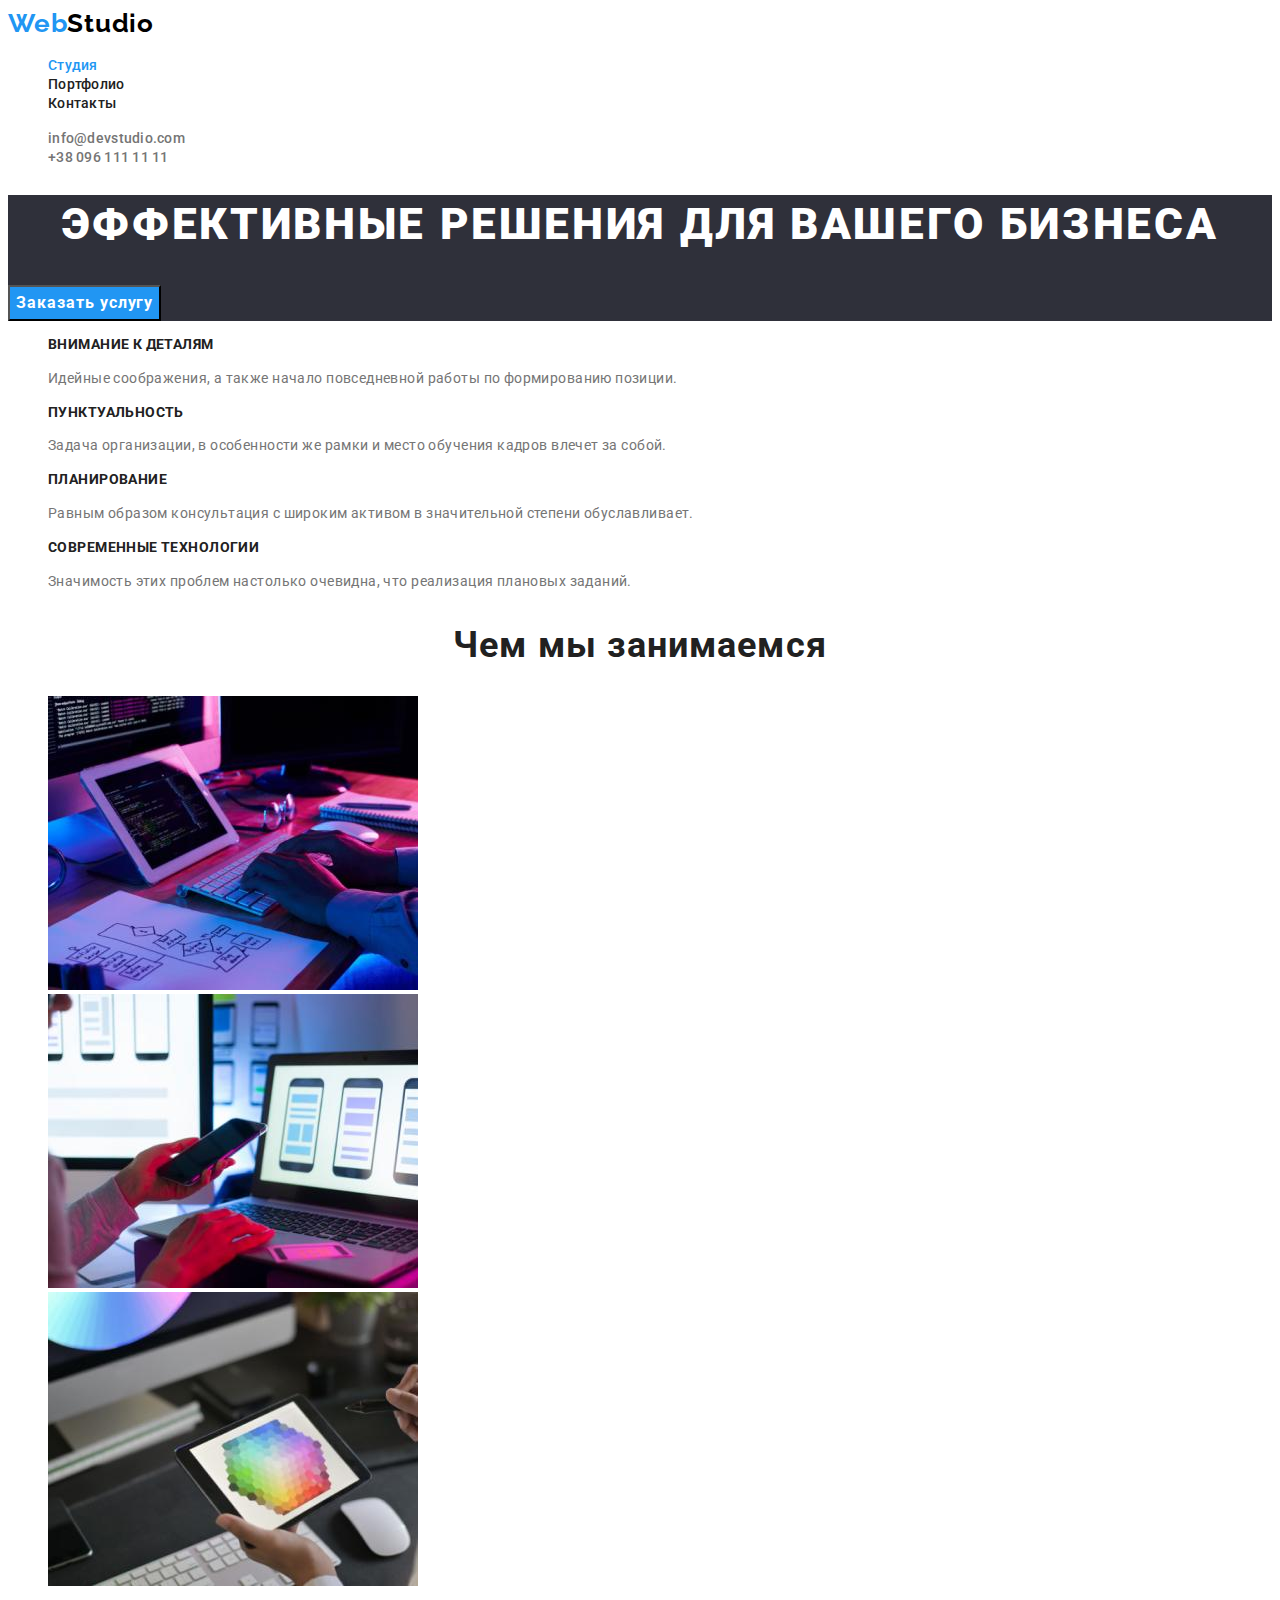
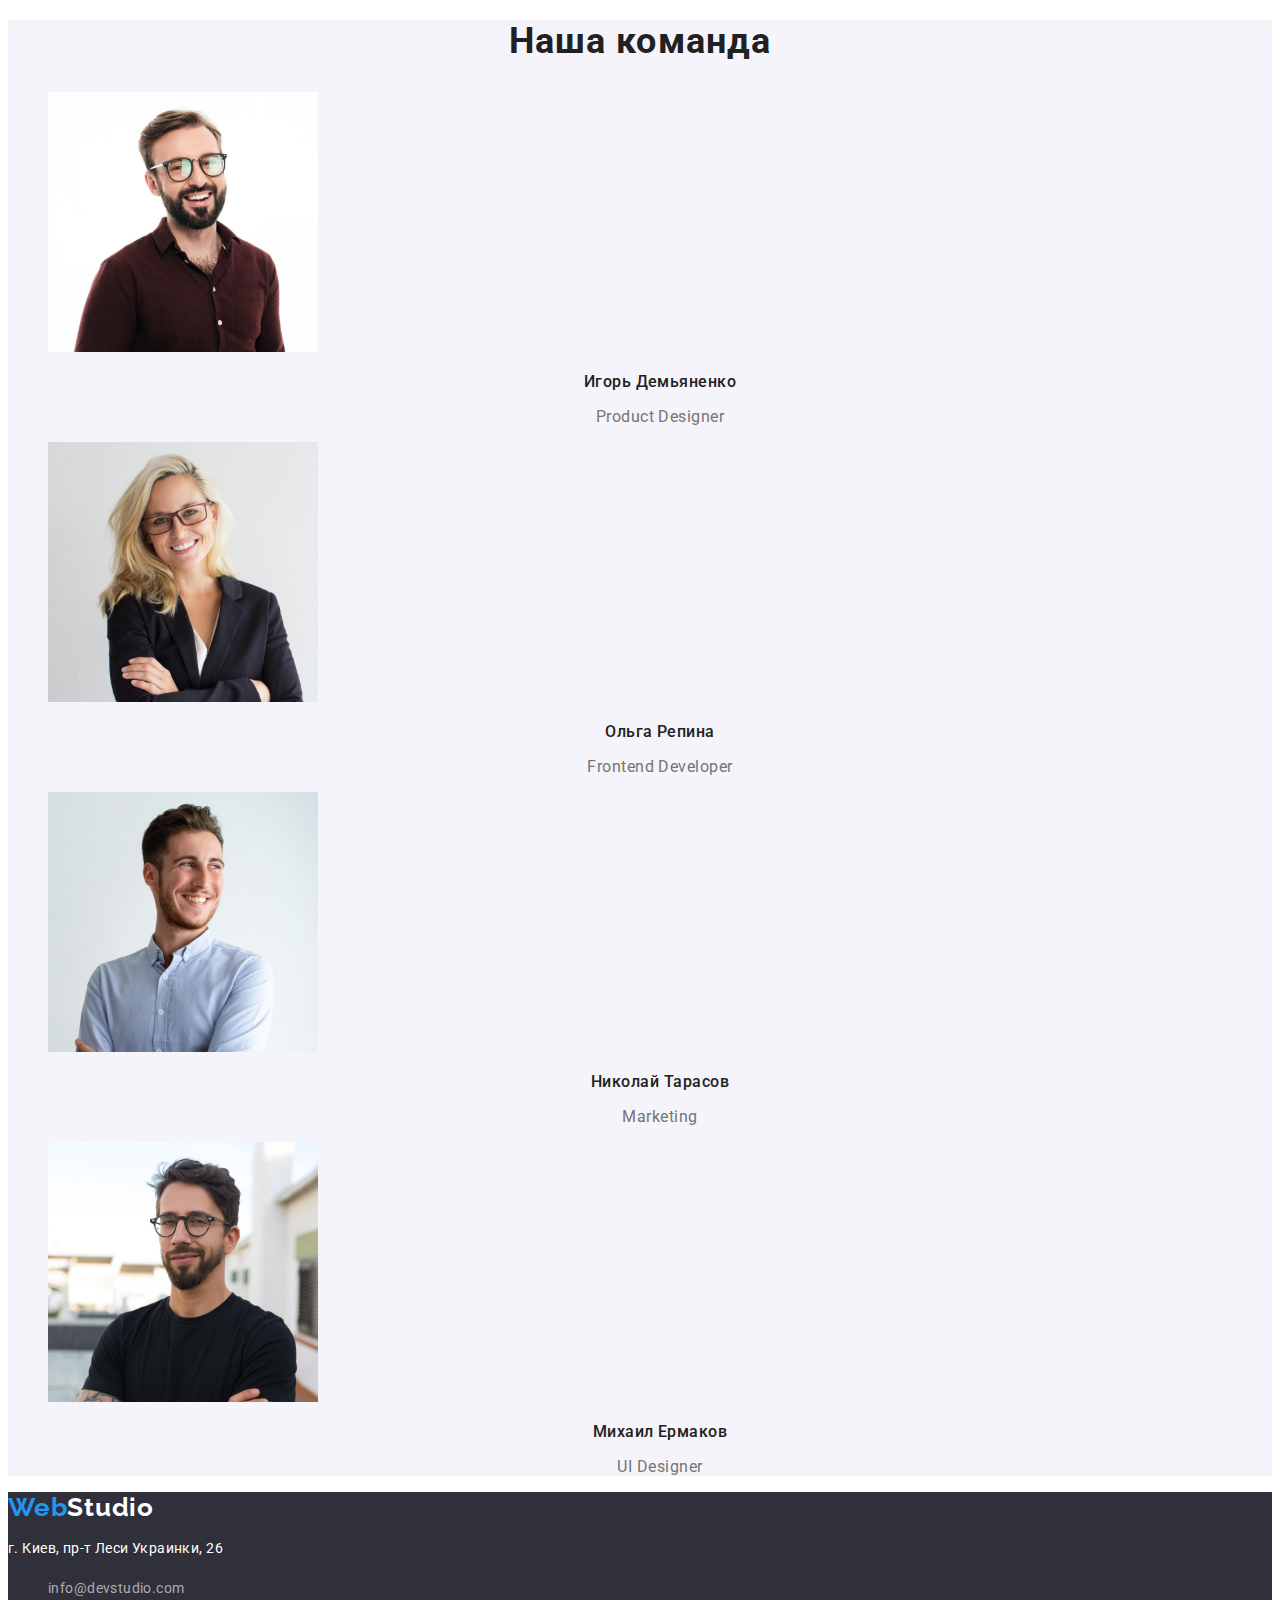
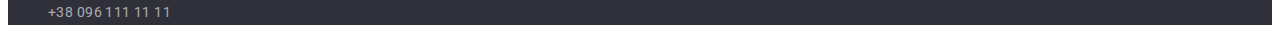
==== index.html @ 96a63972 "cloned" ====
<!DOCTYPE html>
<html lang="ru">
<head>
    <meta charset="UTF-8">
    <meta http-equiv="X-UA-Compatible" content="IE=edge">
    <meta name="viewport" content="width=device-width, initial-scale=1.0">
    <link rel="stylesheet" href="./css/styles.css">
    <link rel="preconnect" href="https://fonts.googleapis.com">
    <link rel="preconnect" href="https://fonts.gstatic.com" crossorigin>
    <link href="https://fonts.googleapis.com/css2?family=Raleway:wght@700&family=Roboto:wght@400;500;700;900&display=swap" rel="stylesheet">
    <title>WebStudio</title>
</head>
<body>
    <!-- header -->
    <header class="header">
        <nav class="nav-menu">
            <a class="link logo up-logo" href="./index.html">
                <span class="logo-span">Web</span>Studio
            </a>
            <ul class="list">
                <li>
                    <a class="link menu-link active-link" href="./index.html">Студия</a>
                </li>
                <li>
                    <a class="link menu-link" href="./portfolio.html">Портфолио</a>
                </li>
                <li>
                    <a class="link menu-link" href="">Контакты</a>
                </li>
            </ul>
        </nav>
        <ul class="list">
            <li>
                <a class="link header-contacts" href="mailto:info@devstudio.com">info@devstudio.com</a>
            </li>
            <li>
                <a class="link header-contacts" href="tel:+380961111111">+38 096 111 11 11</a>
            </li>
        </ul>
    </header>

    <!-- main -->
    <main>
        <section class="main-header-section">
            <h1 class="main-title">Эффективные решения для вашего бизнеса</h1>
            <button class="btn" type="button">Заказать услугу</button>
        </section>
        <section>
            <h2 hidden>Наши преимущества</h2>
            <ul class="list">
                <li>
                    <h3 class="benefits-title">Внимание к деталям</h3>
                    <p class="benefits-after-title">Идейные соображения, а также начало повседневной работы по формированию позиции.</p>
                </li>
                <li>
                    <h3 class="benefits-title">Пунктуальность</h3>
                    <p class="benefits-after-title">Задача организации, в особенности же рамки и место обучения кадров влечет за собой.</p>
                </li>
                <li>
                    <h3 class="benefits-title">Планирование</h3>
                    <p class="benefits-after-title">Равным образом консультация с широким активом в значительной степени обуславливает.</p>
                </li>
                <li>
                    <h3 class="benefits-title">Современные технологии</h3>
                    <p class="benefits-after-title">Значимость этих проблем настолько очевидна, что реализация плановых заданий.</p>
                </li>
            </ul>
        </section>
        <section>
            <h2 class="secondary-title">Чем мы занимаемся</h2>
            <ul class="list">
                <li>
                    <img src="./images/example1.jpg" alt="Фото сайта" width="370">
                </li>
                <li>
                    <img src="./images/example2.jpg" alt="Фото приложения" width="370">
                </li>
                <li>
                    <img src="./images/example3.jpg" alt="Фото приложения на планшете" width="370">
                </li>
            </ul>
        </section>
        <section class="team-section">
            <h2 class="secondary-title">Наша команда</h2>
            <ul class="list">
                <li>
                    <img src="./images/team-mate-1.jpg" alt="Фото сотрудника компании" width="270">
                    <h3 class="team-name-title">Игорь Демьяненко</h3>
                    <p class="team-name-after-title">Product Designer</p>
                </li>
                <li>
                    <img src="./images/team-mate-2.jpg" alt="Фото сотрудника компании" width="270">
                    <h3 class="team-name-title">Ольга Репина</h3>
                    <p class="team-name-after-title">Frontend Developer</p>
                </li>
                <li>
                    <img src="./images/team-mate-3.jpg" alt="Фото сотрудника компании" width="270">
                    <h3 class="team-name-title">Николай Тарасов</h3>
                    <p class="team-name-after-title">Marketing</p>
                </li>
                <li>
                    <img src="./images/team-mate-4.jpg" alt="Фото сотрудника компании" width="270">
                    <h3 class="team-name-title">Михаил Ермаков</h3>
                    <p class="team-name-after-title">UI Designer</p>
                </li>
            </ul>
        </section>
    </main>

    <!-- footer -->
    <footer class="footer">
        <a class="logo link down-logo" href="./index.html">
            <span class="logo-span">Web</span>Studio
        </a>
        <address>
            <p class="footer-address-text">г. Киев, пр-т Леси Украинки, 26</p>
            <ul class="list">
                <li>
                    <a class="link footer-address-link" href="mailto:info@devstudio.com">info@devstudio.com</a>
                </li>
                <li>
                    <a class="link footer-address-link" href="tel:+380961111111">+38 096 111 11 11</a>
                </li>
            </ul>
        </address>
    </footer>
</body>
</html>
---- css/styles.css ----
:root
{
    --primary-text-color: #212121;
    --secondary-text-color: #757575;
    --primary-title-color: #FFFFFF;
    --secondary-title-color: #212121;
    --accent-color: #2196F3;
    --logo-text-color: #000000;
    --secondary-accent-color: #188CE8;
    --third-text-color: #FFFFFF;
    --adress-text-color: rgba(255, 255, 255, 0.6);
    --secondary-background-color: #F5F4FA;
}

body{
    font-family: "Roboto", sans-serif;
    color: var(--primary-text-color);
}


.link
{
    text-decoration: none;
}

.list
{
    list-style: none;
}

/*------------- header --------------*/

.logo
{
    font-family: Raleway;
    font-weight: 700;
    font-size: 26px;
    line-height: 1.19;
    letter-spacing: 0.03em;    
}

.up-logo
{
    color: var(--logo-text-color);
}

.down-logo
{
    color: var(--primary-title-color);
}

.logo-span
{
    color: var(--accent-color);
}

.menu-link
{
    font-weight: 500;
    font-size: 14px;
    line-height: 1.14;
    letter-spacing: 0.02em;
    color: var(--primary-text-color);  
}

.menu-link:hover, .menu-link:focus,
.header-contacts:hover, .header-contacts:focus
{
    color: var(--accent-color);
}

.header-contacts
{
   font-weight: 500;
    font-size: 14px;
    line-height: 1.14;
    letter-spacing: 0.02em;
    color: var(--secondary-text-color);
}

.active-link
{
    color: var(--accent-color);
}

/*------------- main --------------*/

.main-title
{
    /* temporary backgroung color */
    font-weight: 900;
    font-size: 44px;
    line-height: 1.36;
    text-align: center;
    letter-spacing: 0.06em;
    text-transform: uppercase;
    color: var(--primary-title-color);
}

.main-header-section
{
    background-color: #2F303A;
}

.btn
{
    font-family: inherit;
    font-weight: 700;
    font-size: 16px;
    line-height: 1.87;
    letter-spacing: 0.06em;
    color: var(--third-text-color);
    background-color: var(--accent-color);
}

.btn:hover, .btn:focus
{
    background-color: var(--secondary-accent-color);
    cursor: pointer;
}

.benefits-title
{
   font-weight: 700;
    font-size: 14px;
    line-height: 1.14;
    letter-spacing: 0.03em;
    text-transform: uppercase;
    color: var(--secondary-title-color);
}

.benefits-after-title
{
    font-size: 14px;
    line-height: 1.71;
    letter-spacing: 0.03em;
    color: var(--secondary-text-color);
}

.secondary-title
{
    font-weight: 700;
    font-size: 36px;
    line-height: 1.17;
    text-align: center;
    letter-spacing: 0.03em;
    color:var(--secondary-title-color);
}

.team-name-title
{
    font-weight: 500;
    font-size: 16px;
    line-height: 1.19;
    text-align: center;
    letter-spacing: 0.03em;    
}

.team-name-after-title
{
    font-size: 16px;
    line-height: 1.19;
    text-align: center;
    letter-spacing: 0.03em;
    color: var(--secondary-text-color);
}

.team-section
{
    background-color: var(--secondary-background-color);
}


/*------------- footer --------------*/

.footer
{
    background-color: #2F303A;
}

.footer-address-text
{
    font-style: normal;
    font-size: 14px;
    line-height: 1.71;
    letter-spacing: 0.03em;
    color: var(--third-text-color);
}

.footer-address-link
{
    font-style: normal;   
    font-size: 14px;
    line-height: 1.71;
    letter-spacing: 0.03em;
    color: var(--adress-text-color);    
}

.footer-address-text:hover,
.footer-address-link:hover,
.footer-address-link:focus
{
    color: var(--accent-color);
}


/* --------------portfolio css-------------- */
.btn-filter
{
    font-family: inherit;
    font-weight: 500;
    font-size: 16px;
    line-height: 1.63;
    letter-spacing: 0.03em;
    color: var(--primary-text-color);
    background-color: var(--secondary-background-color);
}

.btn-filter:hover, .btn-filter:focus
{
    color: var(--third-text-color);
    background-color: var(--accent-color);
}

.our-works-title
{
    font-weight: 700;
    font-size: 18px;
    line-height: 2;
    letter-spacing: 0.06em;
    color: var(--secondary-title-color);
}
.our-works-subtitle
{
    font-size: 16px;
    line-height: 1.87;
    letter-spacing: 0.03em;
    color: var(--secondary-text-color);
}
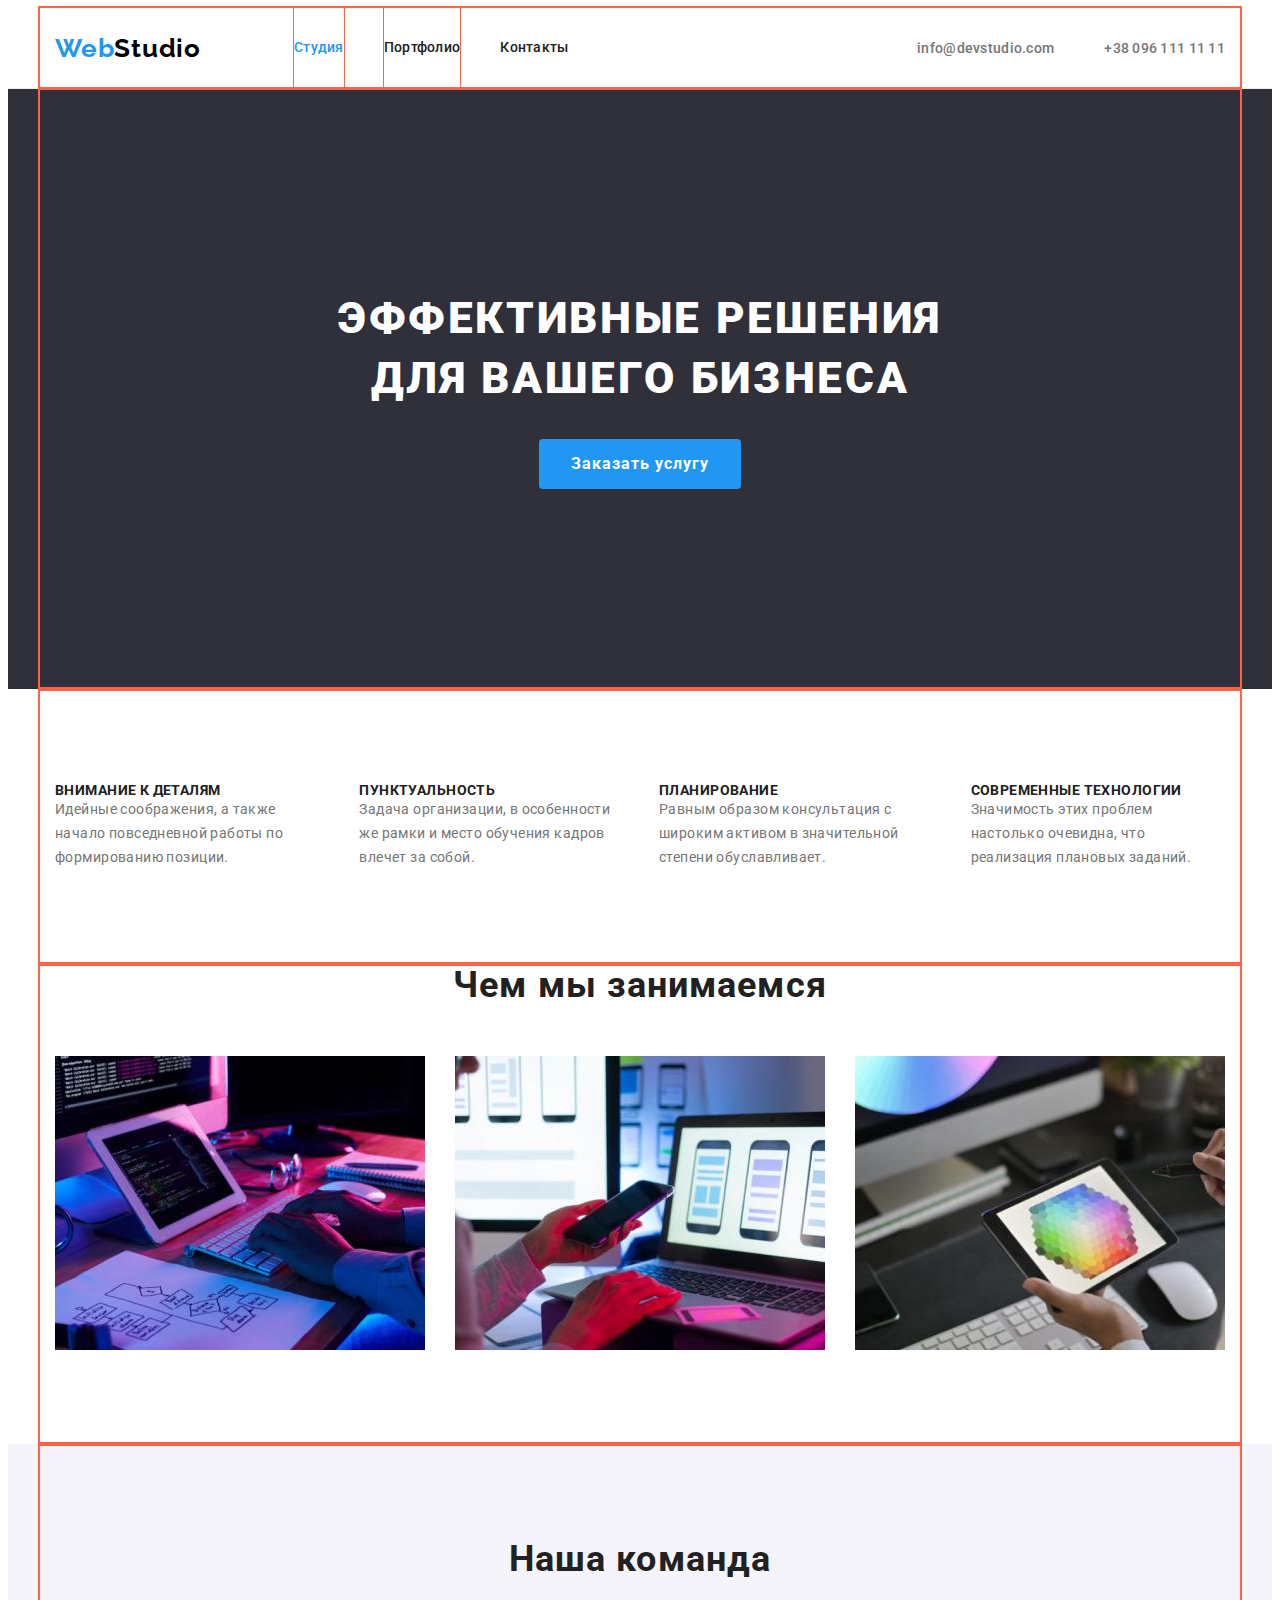
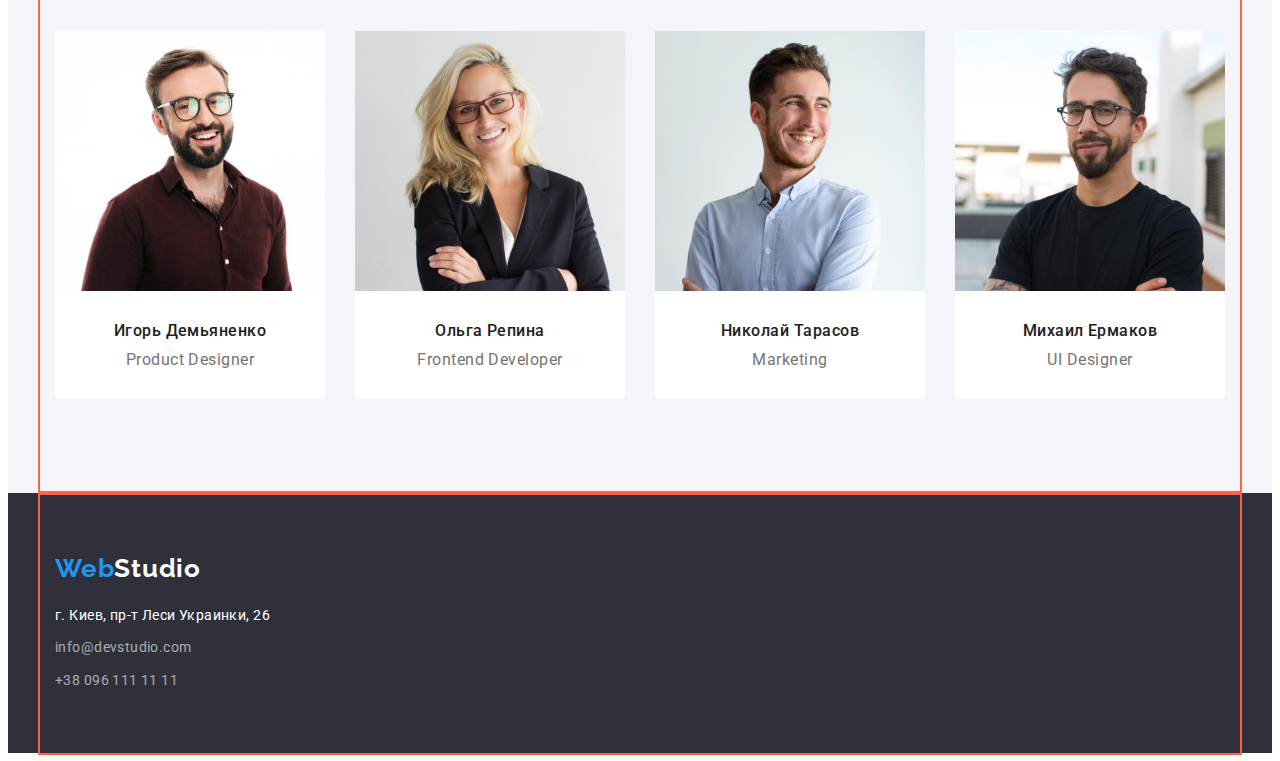
==== commit 7e444f93: "ready" ====
--- a/index.html
+++ b/index.html
@@ -4,6 +4,7 @@
     <meta charset="UTF-8">
     <meta http-equiv="X-UA-Compatible" content="IE=edge">
     <meta name="viewport" content="width=device-width, initial-scale=1.0">
+    <link rel="stylesheet" href="https://cdnjs.cloudflare.com/ajax/libs/modern-normalize/1.1.0/modern-normalize.min.css" integrity="sha512-wpPYUAdjBVSE4KJnH1VR1HeZfpl1ub8YT/NKx4PuQ5NmX2tKuGu6U/JRp5y+Y8XG2tV+wKQpNHVUX03MfMFn9Q==" crossorigin="anonymous" referrerpolicy="no-referrer" />
     <link rel="stylesheet" href="./css/styles.css">
     <link rel="preconnect" href="https://fonts.googleapis.com">
     <link rel="preconnect" href="https://fonts.gstatic.com" crossorigin>
@@ -13,116 +14,132 @@
 <body>
     <!-- header -->
     <header class="header">
-        <nav class="nav-menu">
-            <a class="link logo up-logo" href="./index.html">
-                <span class="logo-span">Web</span>Studio
-            </a>
-            <ul class="list">
-                <li>
-                    <a class="link menu-link active-link" href="./index.html">Студия</a>
+        <div class="container header-container">
+            <nav class="nav-menu">
+                <a class="link logo up-logo" href="./index.html">
+                    <span class="logo-span">Web</span>Studio
+                </a>
+                <ul class="site-nav list">
+                    <li class="nav-item">
+                        <a class="link menu-link active-link" href="./index.html">Студия</a>
+                    </li>
+                    <li class="nav-item">
+                        <a class="link menu-link" href="./portfolio.html">Портфолио</a>
+                    </li>
+                    <li class="nav-item">
+                        <a class="link menu-link" href="">Контакты</a>
+                    </li>
+                </ul>
+            </nav>
+            <ul class="list header-contacts-list">
+                <li class="contact-list-item">
+                    <a class="link header-contacts" href="mailto:info@devstudio.com">info@devstudio.com</a>
                 </li>
-                <li>
-                    <a class="link menu-link" href="./portfolio.html">Портфолио</a>
-                </li>
-                <li>
-                    <a class="link menu-link" href="">Контакты</a>
+                <li class="contact-list-item">
+                    <a class="link header-contacts" href="tel:+380961111111">+38 096 111 11 11</a>
                 </li>
             </ul>
-        </nav>
-        <ul class="list">
-            <li>
-                <a class="link header-contacts" href="mailto:info@devstudio.com">info@devstudio.com</a>
-            </li>
-            <li>
-                <a class="link header-contacts" href="tel:+380961111111">+38 096 111 11 11</a>
-            </li>
-        </ul>
+    </div>
     </header>
 
     <!-- main -->
     <main>
-        <section class="main-header-section">
-            <h1 class="main-title">Эффективные решения для вашего бизнеса</h1>
-            <button class="btn" type="button">Заказать услугу</button>
-        </section>
-        <section>
-            <h2 hidden>Наши преимущества</h2>
-            <ul class="list">
-                <li>
-                    <h3 class="benefits-title">Внимание к деталям</h3>
-                    <p class="benefits-after-title">Идейные соображения, а также начало повседневной работы по формированию позиции.</p>
-                </li>
-                <li>
-                    <h3 class="benefits-title">Пунктуальность</h3>
-                    <p class="benefits-after-title">Задача организации, в особенности же рамки и место обучения кадров влечет за собой.</p>
-                </li>
-                <li>
-                    <h3 class="benefits-title">Планирование</h3>
-                    <p class="benefits-after-title">Равным образом консультация с широким активом в значительной степени обуславливает.</p>
-                </li>
-                <li>
-                    <h3 class="benefits-title">Современные технологии</h3>
-                    <p class="benefits-after-title">Значимость этих проблем настолько очевидна, что реализация плановых заданий.</p>
-                </li>
-            </ul>
-        </section>
-        <section>
-            <h2 class="secondary-title">Чем мы занимаемся</h2>
-            <ul class="list">
-                <li>
-                    <img src="./images/example1.jpg" alt="Фото сайта" width="370">
-                </li>
-                <li>
-                    <img src="./images/example2.jpg" alt="Фото приложения" width="370">
-                </li>
-                <li>
-                    <img src="./images/example3.jpg" alt="Фото приложения на планшете" width="370">
-                </li>
-            </ul>
-        </section>
-        <section class="team-section">
-            <h2 class="secondary-title">Наша команда</h2>
-            <ul class="list">
-                <li>
-                    <img src="./images/team-mate-1.jpg" alt="Фото сотрудника компании" width="270">
-                    <h3 class="team-name-title">Игорь Демьяненко</h3>
-                    <p class="team-name-after-title">Product Designer</p>
-                </li>
-                <li>
-                    <img src="./images/team-mate-2.jpg" alt="Фото сотрудника компании" width="270">
-                    <h3 class="team-name-title">Ольга Репина</h3>
-                    <p class="team-name-after-title">Frontend Developer</p>
-                </li>
-                <li>
-                    <img src="./images/team-mate-3.jpg" alt="Фото сотрудника компании" width="270">
-                    <h3 class="team-name-title">Николай Тарасов</h3>
-                    <p class="team-name-after-title">Marketing</p>
-                </li>
-                <li>
-                    <img src="./images/team-mate-4.jpg" alt="Фото сотрудника компании" width="270">
-                    <h3 class="team-name-title">Михаил Ермаков</h3>
-                    <p class="team-name-after-title">UI Designer</p>
-                </li>
-            </ul>
-        </section>
+        
+            <section class="main-header-section">
+                <div class="container">
+                    <h1 class="main-title">Эффективные решения для вашего бизнеса</h1>
+                    <button class="btn" type="button">Заказать услугу</button>
+                </div>
+            </section>
+        
+            <section>
+                <div class="container benefits-container">
+                    <h2 hidden>Наши преимущества</h2>
+
+                    <ul class="list benefits-list">
+                        <li class="benefits-list-item">
+                            <h3 class="benefits-title">Внимание к деталям</h3>
+                            <p class="benefits-after-title">Идейные соображения, а также начало повседневной работы по формированию позиции.</p>
+                        </li>
+                        <li class="benefits-list-item">
+                            <h3 class="benefits-title">Пунктуальность</h3>
+                            <p class="benefits-after-title">Задача организации, в особенности же рамки и место обучения кадров влечет за собой.</p>
+                        </li>
+                        <li class="benefits-list-item">
+                            <h3 class="benefits-title">Планирование</h3>
+                            <p class="benefits-after-title">Равным образом консультация с широким активом в значительной степени обуславливает.</p>
+                        </li>
+                        <li class="benefits-list-item">
+                            <h3 class="benefits-title">Современные технологии</h3>
+                            <p class="benefits-after-title">Значимость этих проблем настолько очевидна, что реализация плановых заданий.</p>
+                        </li>
+                    </ul>
+                </div>
+            </section>
+            <section>
+                <div class="container">
+                    <h2 class="secondary-title">Чем мы занимаемся</h2>
+                <ul class="list our-works-list">
+                    <li class="our-works-list-item">
+                        <img src="./images/example1.jpg" alt="Фото сайта" width="370">
+                    </li>
+                    <li class="our-works-list-item">
+                        <img src="./images/example2.jpg" alt="Фото приложения" width="370">
+                    </li>
+                    <li class="our-works-list-item">
+                        <img src="./images/example3.jpg" alt="Фото приложения на планшете" width="370">
+                    </li>
+                </ul>
+                </div>
+                
+            </section>
+            <section class="team-section">
+                <div class="container">
+                    <h2 class="secondary-title our-team-title">Наша команда</h2>
+                    <ul class="list team-list">
+                        <li class="team-list-item">
+                            <img src="./images/team-mate-1.jpg" alt="Фото сотрудника компании" width="270">
+                            <h3 class="team-name-title">Игорь Демьяненко</h3>
+                            <p class="team-name-after-title">Product Designer</p>
+                        </li>
+                        <li class="team-list-item">
+                            <img src="./images/team-mate-2.jpg" alt="Фото сотрудника компании" width="270">
+                            <h3 class="team-name-title">Ольга Репина</h3>
+                            <p class="team-name-after-title">Frontend Developer</p>
+                        </li>
+                        <li class="team-list-item">
+                            <img src="./images/team-mate-3.jpg" alt="Фото сотрудника компании" width="270">
+                            <h3 class="team-name-title">Николай Тарасов</h3>
+                            <p class="team-name-after-title">Marketing</p>
+                        </li>
+                        <li class="team-list-item">
+                            <img src="./images/team-mate-4.jpg" alt="Фото сотрудника компании" width="270">
+                            <h3 class="team-name-title">Михаил Ермаков</h3>
+                            <p class="team-name-after-title">UI Designer</p>
+                        </li>
+                    </ul>
+                </div>
+            </section>
     </main>
 
     <!-- footer -->
     <footer class="footer">
-        <a class="logo link down-logo" href="./index.html">
-            <span class="logo-span">Web</span>Studio
-        </a>
-        <address>
-            <p class="footer-address-text">г. Киев, пр-т Леси Украинки, 26</p>
-            <ul class="list">
-                <li>
-                    <a class="link footer-address-link" href="mailto:info@devstudio.com">info@devstudio.com</a>
-                </li>
-                <li>
-                    <a class="link footer-address-link" href="tel:+380961111111">+38 096 111 11 11</a>
-                </li>
-            </ul>
-        </address>
+        <div class="container footer-container">
+            <a class="logo link down-logo" href="./index.html">
+                <span class="logo-span">Web</span>Studio
+            </a>
+            <address class="footer-address">
+                <p class="footer-address-text">г. Киев, пр-т Леси Украинки, 26</p>
+                <ul class="list footer-adress-list">
+                    <li class="footer-address-list-item">
+                        <a class="link footer-address-link" href="mailto:info@devstudio.com">info@devstudio.com</a>
+                    </li>
+                    <li class="footer-address-list-item">
+                        <a class="link footer-address-link" href="tel:+380961111111">+38 096 111 11 11</a>
+                    </li>
+                </ul>
+            </address>
+        </div>
     </footer>
 </body>
 </html>--- a/css/styles.css
+++ b/css/styles.css
@@ -1,3 +1,10 @@
+*,
+*::before,
+*::after
+{
+    box-sizing: border-box;
+}
+
 :root
 {
     --primary-text-color: #212121;
@@ -17,6 +24,16 @@
     color: var(--primary-text-color);
 }
 
+p, h1, h2, h3, h4, h5, h6
+{
+    margin: 0;
+    padding: 0;
+}
+
+img
+{
+    display:block;
+}
 
 .link
 {
@@ -26,9 +43,50 @@
 .list
 {
     list-style: none;
+    margin: 0;
+    padding: 0;
+}
+
+.container
+{
+    width:1200px;
+    padding-left: 15px;
+    padding-right: 15px;
+    margin: 0 auto;
+    outline: 2px solid tomato;
 }
 
 /*------------- header --------------*/
+
+.header
+{
+    border-bottom: 1px solid #ECECEC;
+}
+
+
+.header-container
+{
+    display: flex;
+    align-items: center;
+}
+
+.site-nav
+{
+    display: flex;
+    margin-left: 93px;
+}
+
+.site-nav .nav-item:not(:last-child)
+{
+    margin-right: 40px;
+    outline: 1px solid tomato;
+}
+
+.nav-menu
+{
+    display: flex;
+    align-items: center;
+}
 
 .logo
 {
@@ -46,6 +104,7 @@
 
 .down-logo
 {
+    /*margin-top: 60px;*/
     color: var(--primary-title-color);
 }
 
@@ -56,6 +115,10 @@
 
 .menu-link
 {
+    display: block;
+    padding-top: 32px;
+    padding-bottom: 32px;    
+
     font-weight: 500;
     font-size: 14px;
     line-height: 1.14;
@@ -69,6 +132,17 @@
     color: var(--accent-color);
 }
 
+.header-contacts-list
+{
+    display: flex;
+    margin-left: auto;
+}
+
+.header-contacts-list .contact-list-item:not(:last-child)
+{
+    margin-right: 50px;
+}
+
 .header-contacts
 {
    font-weight: 500;
@@ -87,7 +161,11 @@
 
 .main-title
 {
-    /* temporary backgroung color */
+    padding-top: 200px;
+    width: 696px;
+    margin-left: auto;
+    margin-right: auto;
+
     font-weight: 900;
     font-size: 44px;
     line-height: 1.36;
@@ -99,11 +177,16 @@
 
 .main-header-section
 {
+    text-align: center;
     background-color: #2F303A;
 }
 
+
 .btn
 {
+    margin-top: 30px;
+    margin-bottom: 200px;
+    padding: 10px 32px;
     font-family: inherit;
     font-weight: 700;
     font-size: 16px;
@@ -111,12 +194,35 @@
     letter-spacing: 0.06em;
     color: var(--third-text-color);
     background-color: var(--accent-color);
+    border-radius: 4px;
+    border: none;
 }
 
 .btn:hover, .btn:focus
 {
     background-color: var(--secondary-accent-color);
     cursor: pointer;
+}
+
+.benefits-container
+{
+    display: flex;    
+}
+
+.benefits-list
+{
+    display: flex;
+}
+
+.benefits-list .benefits-list-item
+{
+    margin-top: 94px;
+    margin-bottom: 94px;
+    width: calc((100%-30px*3)/4);    
+}
+.benefits-list .benefits-list-item:not(:last-child)
+{
+    margin-right: 30px;
 }
 
 .benefits-title
@@ -149,6 +255,8 @@
 
 .team-name-title
 {
+    margin-top: 30px;
+
     font-weight: 500;
     font-size: 16px;
     line-height: 1.19;
@@ -158,6 +266,9 @@
 
 .team-name-after-title
 {
+    margin-top: 10px;
+    margin-bottom: 30px;
+
     font-size: 16px;
     line-height: 1.19;
     text-align: center;
@@ -170,6 +281,41 @@
     background-color: var(--secondary-background-color);
 }
 
+.our-works-list
+{
+    display: flex;
+    justify-content: space-between;
+}
+
+.our-works-list .our-works-list-item
+{
+    margin-top: 50px;
+    margin-bottom: 94px;
+}
+
+.our-team-title
+{
+    padding-top: 94px;
+}
+
+.team-list
+{
+    display:flex;
+    flex-wrap: wrap;
+    margin-left: -30px;
+    margin-top: 50px;
+    padding-bottom: 94px;
+}
+
+.team-list-item
+{
+    width: /*calc((100%-30px*4)/4)*/270px;
+    margin-left: 30px;
+
+    background-color: var(--third-text-color);
+    /*box-shadow: 0px 1px 3px rgba(0, 0, 0, 0.12), 0px 1px 1px rgba(0, 0, 0, 0.14), 0px 2px 1px rgba(0, 0, 0, 0.2);*/
+    border-radius: 0px 0px 4px 4px;
+}
 
 /*------------- footer --------------*/
 
@@ -178,6 +324,17 @@
     background-color: #2F303A;
 }
 
+.footer-container
+{
+    padding-top: 60px;
+    padding-bottom: 60px;
+}
+
+.footer-address
+{
+   margin-top: 20px; 
+}
+
 .footer-address-text
 {
     font-style: normal;
@@ -194,6 +351,11 @@
     line-height: 1.71;
     letter-spacing: 0.03em;
     color: var(--adress-text-color);    
+}
+
+.footer-address-list-item
+{
+    margin-top: 9px;
 }
 
 .footer-address-text:hover,
@@ -207,6 +369,7 @@
 /* --------------portfolio css-------------- */
 .btn-filter
 {
+    padding: 6px 22px;
     font-family: inherit;
     font-weight: 500;
     font-size: 16px;
@@ -214,6 +377,13 @@
     letter-spacing: 0.03em;
     color: var(--primary-text-color);
     background-color: var(--secondary-background-color);
+    border-radius: 4px;
+    border: none;
+}
+
+.filter-btn-list .filter-btn-list-item:not(:last-child)
+{
+    margin-right: 8px;
 }
 
 .btn-filter:hover, .btn-filter:focus
@@ -222,8 +392,48 @@
     background-color: var(--accent-color);
 }
 
+.work-list-container
+{
+    padding-bottom: 93px;
+}
+
+.work-list
+{
+    margin-top: 50px;
+    margin-bottom: -30px;
+    display: flex;
+    flex-wrap: wrap;
+}
+
+.work-list .work-list-item
+{
+    width: /*calc((100%-60px)/3)*/370px;
+    margin-right: 30px;
+    margin-bottom: 30px;
+
+    border-bottom: 1px solid #ECECEC;
+}
+.work-list .work-list-item:nth-child(3n)
+{
+    margin-right: 0;
+}
+
+/*.work-list .work-list-item:nth-last-child(-n+3)
+{
+    margin-bottom: 0;
+}*/
+
+.filter-btn-list
+{
+    display: flex;
+    padding-top: 91px;
+    justify-content: center;  
+}
+
 .our-works-title
 {
+    margin-top: 20px;
+    margin-left: 24px;
     font-weight: 700;
     font-size: 18px;
     line-height: 2;
@@ -232,6 +442,9 @@
 }
 .our-works-subtitle
 {
+    margin-top: 4px;
+    margin-left: 24px;
+    margin-bottom: 20px;
     font-size: 16px;
     line-height: 1.87;
     letter-spacing: 0.03em;
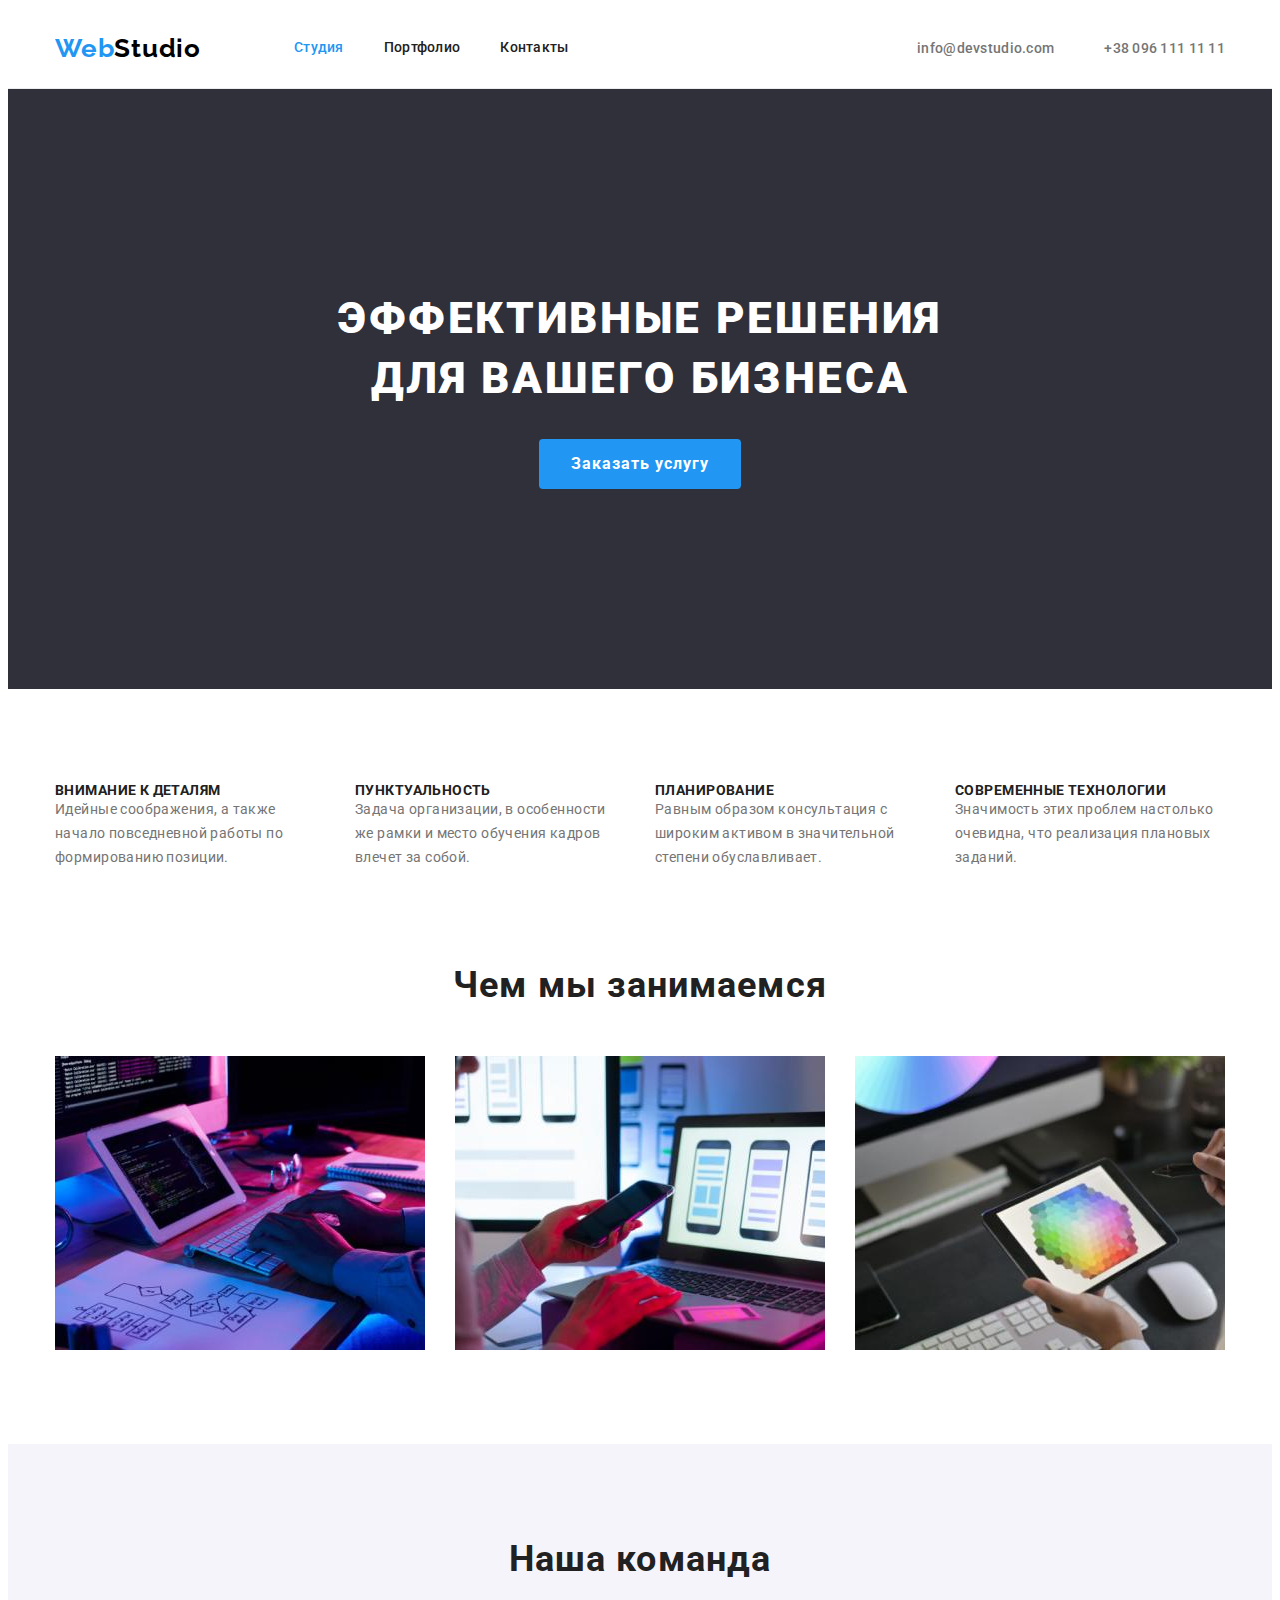
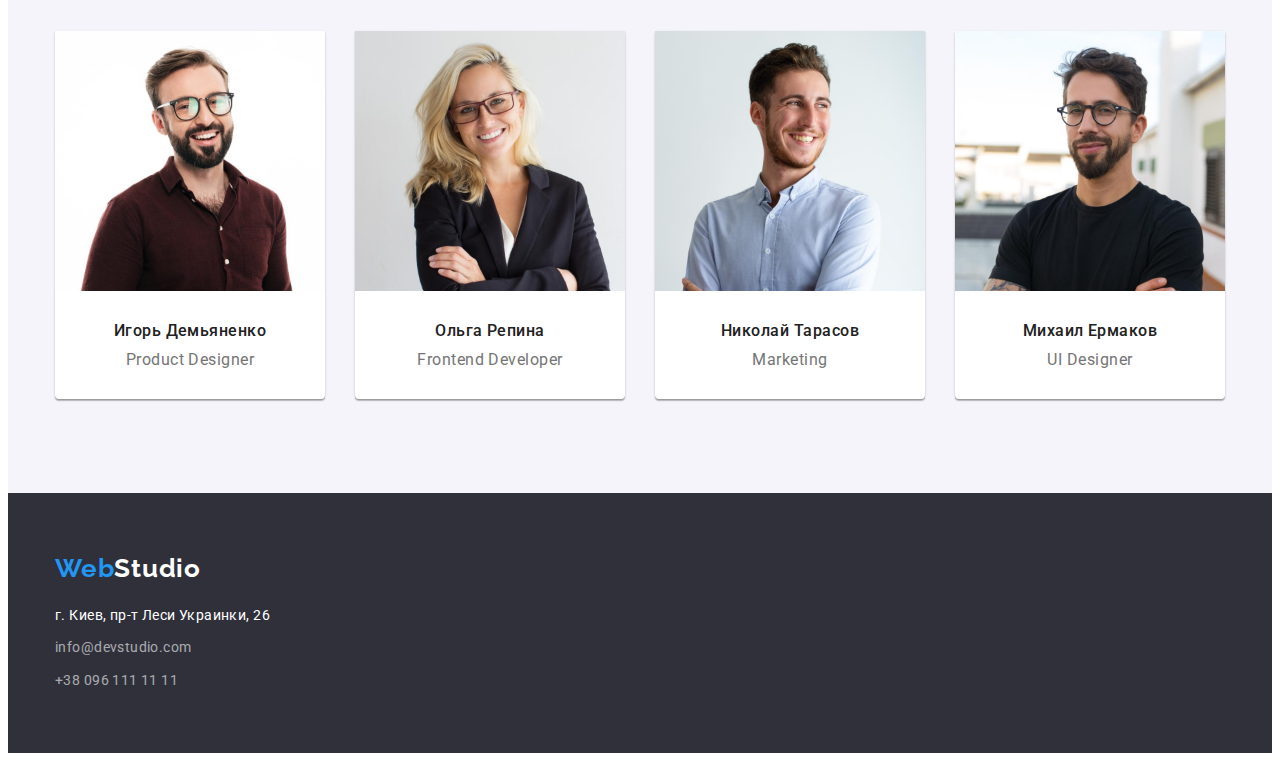
==== commit 28a607a5: "hm-03-ready" ====
--- a/index.html
+++ b/index.html
@@ -52,8 +52,8 @@
                 </div>
             </section>
         
-            <section>
-                <div class="container benefits-container">
+            <section class="benefits-container">
+                <div class="container">
                     <h2 hidden>Наши преимущества</h2>
 
                     <ul class="list benefits-list">
@@ -76,7 +76,7 @@
                     </ul>
                 </div>
             </section>
-            <section>
+            <section class="our-works-section">
                 <div class="container">
                     <h2 class="secondary-title">Чем мы занимаемся</h2>
                 <ul class="list our-works-list">
@@ -95,27 +95,35 @@
             </section>
             <section class="team-section">
                 <div class="container">
-                    <h2 class="secondary-title our-team-title">Наша команда</h2>
+                    <h2 class="secondary-title">Наша команда</h2>
                     <ul class="list team-list">
                         <li class="team-list-item">
                             <img src="./images/team-mate-1.jpg" alt="Фото сотрудника компании" width="270">
-                            <h3 class="team-name-title">Игорь Демьяненко</h3>
-                            <p class="team-name-after-title">Product Designer</p>
+                            <div class="team-list-item-cont">
+                                <h3 class="team-name-title">Игорь Демьяненко</h3>
+                                <p class="team-name-after-title">Product Designer</p>
+                            </div>
                         </li>
                         <li class="team-list-item">
                             <img src="./images/team-mate-2.jpg" alt="Фото сотрудника компании" width="270">
-                            <h3 class="team-name-title">Ольга Репина</h3>
-                            <p class="team-name-after-title">Frontend Developer</p>
+                            <div class="team-list-item-cont">
+                                <h3 class="team-name-title">Ольга Репина</h3>
+                                <p class="team-name-after-title">Frontend Developer</p>
+                            </div>
                         </li>
                         <li class="team-list-item">
                             <img src="./images/team-mate-3.jpg" alt="Фото сотрудника компании" width="270">
-                            <h3 class="team-name-title">Николай Тарасов</h3>
-                            <p class="team-name-after-title">Marketing</p>
+                            <div class="team-list-item-cont">
+                                <h3 class="team-name-title">Николай Тарасов</h3>
+                                <p class="team-name-after-title">Marketing</p>
+                            </div>
                         </li>
                         <li class="team-list-item">
                             <img src="./images/team-mate-4.jpg" alt="Фото сотрудника компании" width="270">
-                            <h3 class="team-name-title">Михаил Ермаков</h3>
-                            <p class="team-name-after-title">UI Designer</p>
+                            <div class="team-list-item-cont">
+                                <h3 class="team-name-title">Михаил Ермаков</h3>
+                                <p class="team-name-after-title">UI Designer</p>
+                            </div>
                         </li>
                     </ul>
                 </div>
@@ -124,7 +132,7 @@
 
     <!-- footer -->
     <footer class="footer">
-        <div class="container footer-container">
+        <div class="container">
             <a class="logo link down-logo" href="./index.html">
                 <span class="logo-span">Web</span>Studio
             </a>
--- a/css/styles.css
+++ b/css/styles.css
@@ -53,7 +53,7 @@
     padding-left: 15px;
     padding-right: 15px;
     margin: 0 auto;
-    outline: 2px solid tomato;
+    /*outline: 2px solid tomato;*/
 }
 
 /*------------- header --------------*/
@@ -79,7 +79,7 @@
 .site-nav .nav-item:not(:last-child)
 {
     margin-right: 40px;
-    outline: 1px solid tomato;
+    /*outline: 1px solid tomato;*/
 }
 
 .nav-menu
@@ -161,8 +161,7 @@
 
 .main-title
 {
-    padding-top: 200px;
-    width: 696px;
+    max-width: 696px;
     margin-left: auto;
     margin-right: auto;
 
@@ -177,6 +176,9 @@
 
 .main-header-section
 {
+    padding-top: 200px;
+    padding-bottom: 200px;
+
     text-align: center;
     background-color: #2F303A;
 }
@@ -184,8 +186,7 @@
 
 .btn
 {
-    margin-top: 30px;
-    margin-bottom: 200px;
+    margin-top: 30px;    
     padding: 10px 32px;
     font-family: inherit;
     font-weight: 700;
@@ -206,7 +207,8 @@
 
 .benefits-container
 {
-    display: flex;    
+    padding-top: 94px;
+    padding-bottom: 94px;   
 }
 
 .benefits-list
@@ -215,10 +217,8 @@
 }
 
 .benefits-list .benefits-list-item
-{
-    margin-top: 94px;
-    margin-bottom: 94px;
-    width: calc((100%-30px*3)/4);    
+{    
+    width: calc((100% - 30px*3)/4);    
 }
 .benefits-list .benefits-list-item:not(:last-child)
 {
@@ -245,6 +245,7 @@
 
 .secondary-title
 {
+    margin-bottom: 50px;
     font-weight: 700;
     font-size: 36px;
     line-height: 1.17;
@@ -255,8 +256,7 @@
 
 .team-name-title
 {
-    margin-top: 30px;
-
+    margin-bottom: 10px;
     font-weight: 500;
     font-size: 16px;
     line-height: 1.19;
@@ -264,11 +264,14 @@
     letter-spacing: 0.03em;    
 }
 
+.team-list-item-cont
+{
+    margin-top: 30px;
+    margin-bottom: 30px;
+}
+
 .team-name-after-title
 {
-    margin-top: 10px;
-    margin-bottom: 30px;
-
     font-size: 16px;
     line-height: 1.19;
     text-align: center;
@@ -278,56 +281,52 @@
 
 .team-section
 {
+    padding-top: 94px;
+    padding-bottom: 94px;
     background-color: var(--secondary-background-color);
 }
 
+.our-works-section
+{
+    padding-bottom: 94px;
+}
+
 .our-works-list
 {
     display: flex;
     justify-content: space-between;
 }
 
+
 .our-works-list .our-works-list-item
 {
-    margin-top: 50px;
-    margin-bottom: 94px;
-}
-
-.our-team-title
-{
-    padding-top: 94px;
+    width: 370px;
 }
 
 .team-list
 {
     display:flex;
     flex-wrap: wrap;
-    margin-left: -30px;
-    margin-top: 50px;
-    padding-bottom: 94px;
+    margin-left: -30px;      
 }
 
 .team-list-item
 {
-    width: /*calc((100%-30px*4)/4)*/270px;
+    width: calc((100% - 30px * 4) / 4);
     margin-left: 30px;
 
     background-color: var(--third-text-color);
-    /*box-shadow: 0px 1px 3px rgba(0, 0, 0, 0.12), 0px 1px 1px rgba(0, 0, 0, 0.14), 0px 2px 1px rgba(0, 0, 0, 0.2);*/
+    box-shadow: 0px 1px 3px rgba(0, 0, 0, 0.12), 0px 1px 1px rgba(0, 0, 0, 0.14), 0px 2px 1px rgba(0, 0, 0, 0.2);
     border-radius: 0px 0px 4px 4px;
 }
 
 /*------------- footer --------------*/
 
 .footer
-{
-    background-color: #2F303A;
-}
-
-.footer-container
 {
     padding-top: 60px;
     padding-bottom: 60px;
+    background-color: #2F303A;
 }
 
 .footer-address
@@ -394,7 +393,8 @@
 
 .work-list-container
 {
-    padding-bottom: 93px;
+    padding-top: 94px;
+    padding-bottom: 94px;
 }
 
 .work-list
@@ -407,33 +407,33 @@
 
 .work-list .work-list-item
 {
-    width: /*calc((100%-60px)/3)*/370px;
+    width: calc((100% - 60px) / 3);
     margin-right: 30px;
     margin-bottom: 30px;
 
     border-bottom: 1px solid #ECECEC;
+    border-left: 1px solid #ECECEC;
+    border-right: 1px solid #ECECEC;
+
 }
 .work-list .work-list-item:nth-child(3n)
 {
     margin-right: 0;
 }
 
-/*.work-list .work-list-item:nth-last-child(-n+3)
-{
-    margin-bottom: 0;
-}*/
-
 .filter-btn-list
 {
     display: flex;
-    padding-top: 91px;
     justify-content: center;  
 }
 
+.work-list-item-txt
+{
+    padding: 20px 24px;
+}
+
 .our-works-title
 {
-    margin-top: 20px;
-    margin-left: 24px;
     font-weight: 700;
     font-size: 18px;
     line-height: 2;
@@ -443,8 +443,6 @@
 .our-works-subtitle
 {
     margin-top: 4px;
-    margin-left: 24px;
-    margin-bottom: 20px;
     font-size: 16px;
     line-height: 1.87;
     letter-spacing: 0.03em;
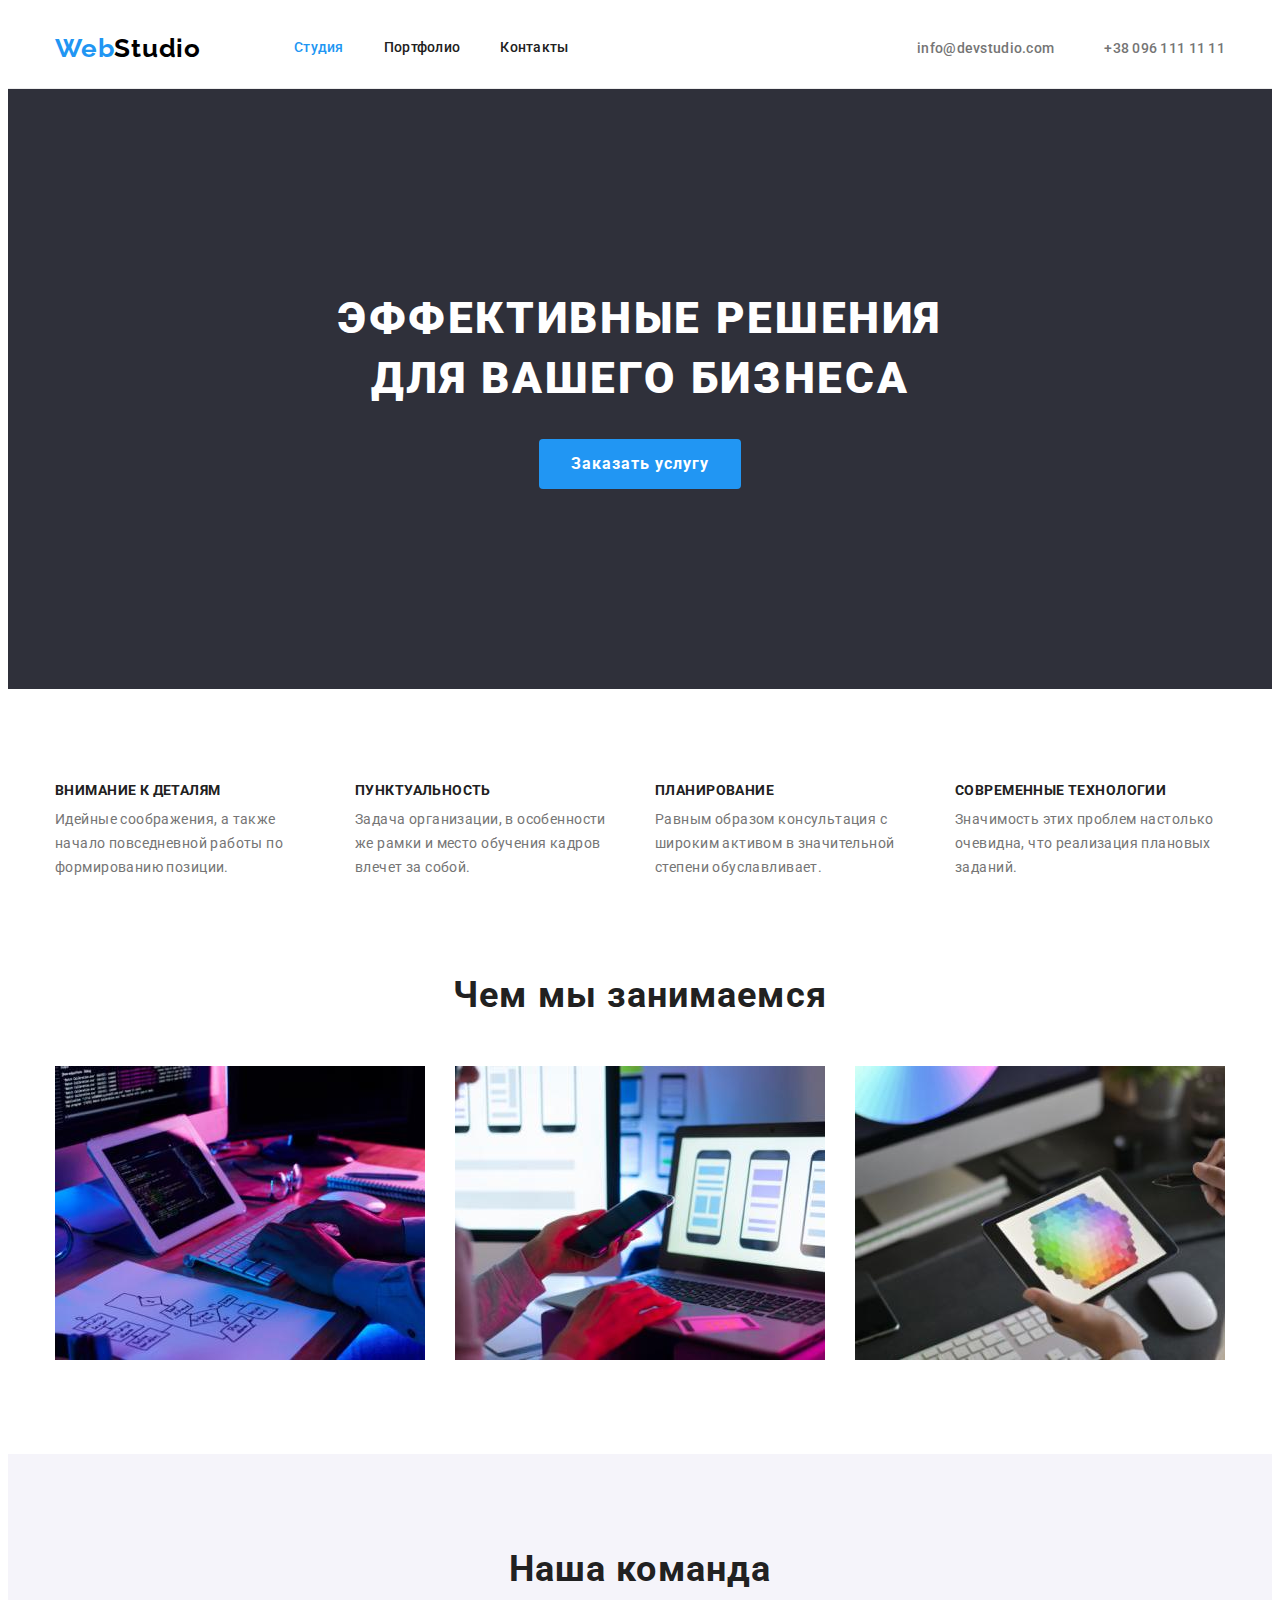
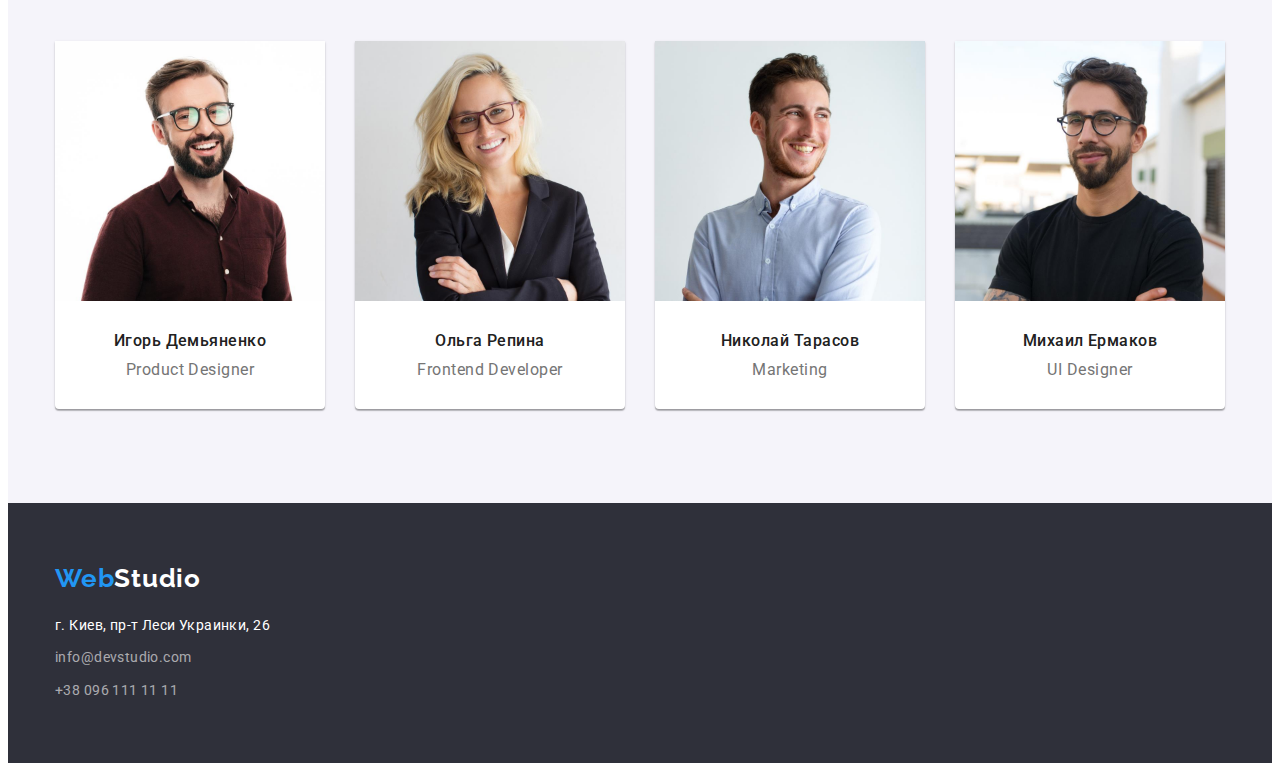
==== commit d42f2879: "hm-03-ready-17-10-21" ====
--- a/index.html
+++ b/index.html
@@ -54,7 +54,7 @@
         
             <section class="benefits-container">
                 <div class="container">
-                    <h2 hidden>Наши преимущества</h2>
+                    <h2 class="visually-hidden">Наши преимущества</h2>
 
                     <ul class="list benefits-list">
                         <li class="benefits-list-item">
--- a/css/styles.css
+++ b/css/styles.css
@@ -55,6 +55,20 @@
     margin: 0 auto;
     /*outline: 2px solid tomato;*/
 }
+
+.visually-hidden {
+    position: absolute;
+    width: 1px;
+    height: 1px;
+    margin: -1px;
+    border: 0;
+    padding: 0;
+    
+    white-space: nowrap;
+    clip-path: inset(100%);
+    clip: rect(0 0 0 0);
+    overflow: hidden;
+  }
 
 /*------------- header --------------*/
 
@@ -237,6 +251,7 @@
 
 .benefits-after-title
 {
+    margin-top: 10px;
     font-size: 14px;
     line-height: 1.71;
     letter-spacing: 0.03em;
@@ -266,8 +281,8 @@
 
 .team-list-item-cont
 {
-    margin-top: 30px;
-    margin-bottom: 30px;
+    padding-top: 30px;
+    padding-bottom: 30px;
 }
 
 .team-name-after-title
@@ -293,13 +308,14 @@
 
 .our-works-list
 {
-    display: flex;
-    justify-content: space-between;
+    margin-right: -30px;
+    display: flex;    
 }
 
 
 .our-works-list .our-works-list-item
 {
+    margin-right: 30px;
     width: 370px;
 }
 
@@ -352,7 +368,12 @@
     color: var(--adress-text-color);    
 }
 
-.footer-address-list-item
+.footer-adress-list
+{
+    margin-top: 9px;
+}
+
+.footer-address-list-item:not(:first-child)
 {
     margin-top: 9px;
 }
@@ -411,25 +432,28 @@
     margin-right: 30px;
     margin-bottom: 30px;
 
+    /*overflow: hidden;*/
+
+    
+
+}
+.work-list .work-list-item:nth-child(3n)
+{
+    margin-right: 0;
+}
+
+.filter-btn-list
+{
+    display: flex;
+    justify-content: center;  
+}
+
+.work-list-item-txt
+{
+    padding: 20px 24px;
     border-bottom: 1px solid #ECECEC;
     border-left: 1px solid #ECECEC;
     border-right: 1px solid #ECECEC;
-
-}
-.work-list .work-list-item:nth-child(3n)
-{
-    margin-right: 0;
-}
-
-.filter-btn-list
-{
-    display: flex;
-    justify-content: center;  
-}
-
-.work-list-item-txt
-{
-    padding: 20px 24px;
 }
 
 .our-works-title
